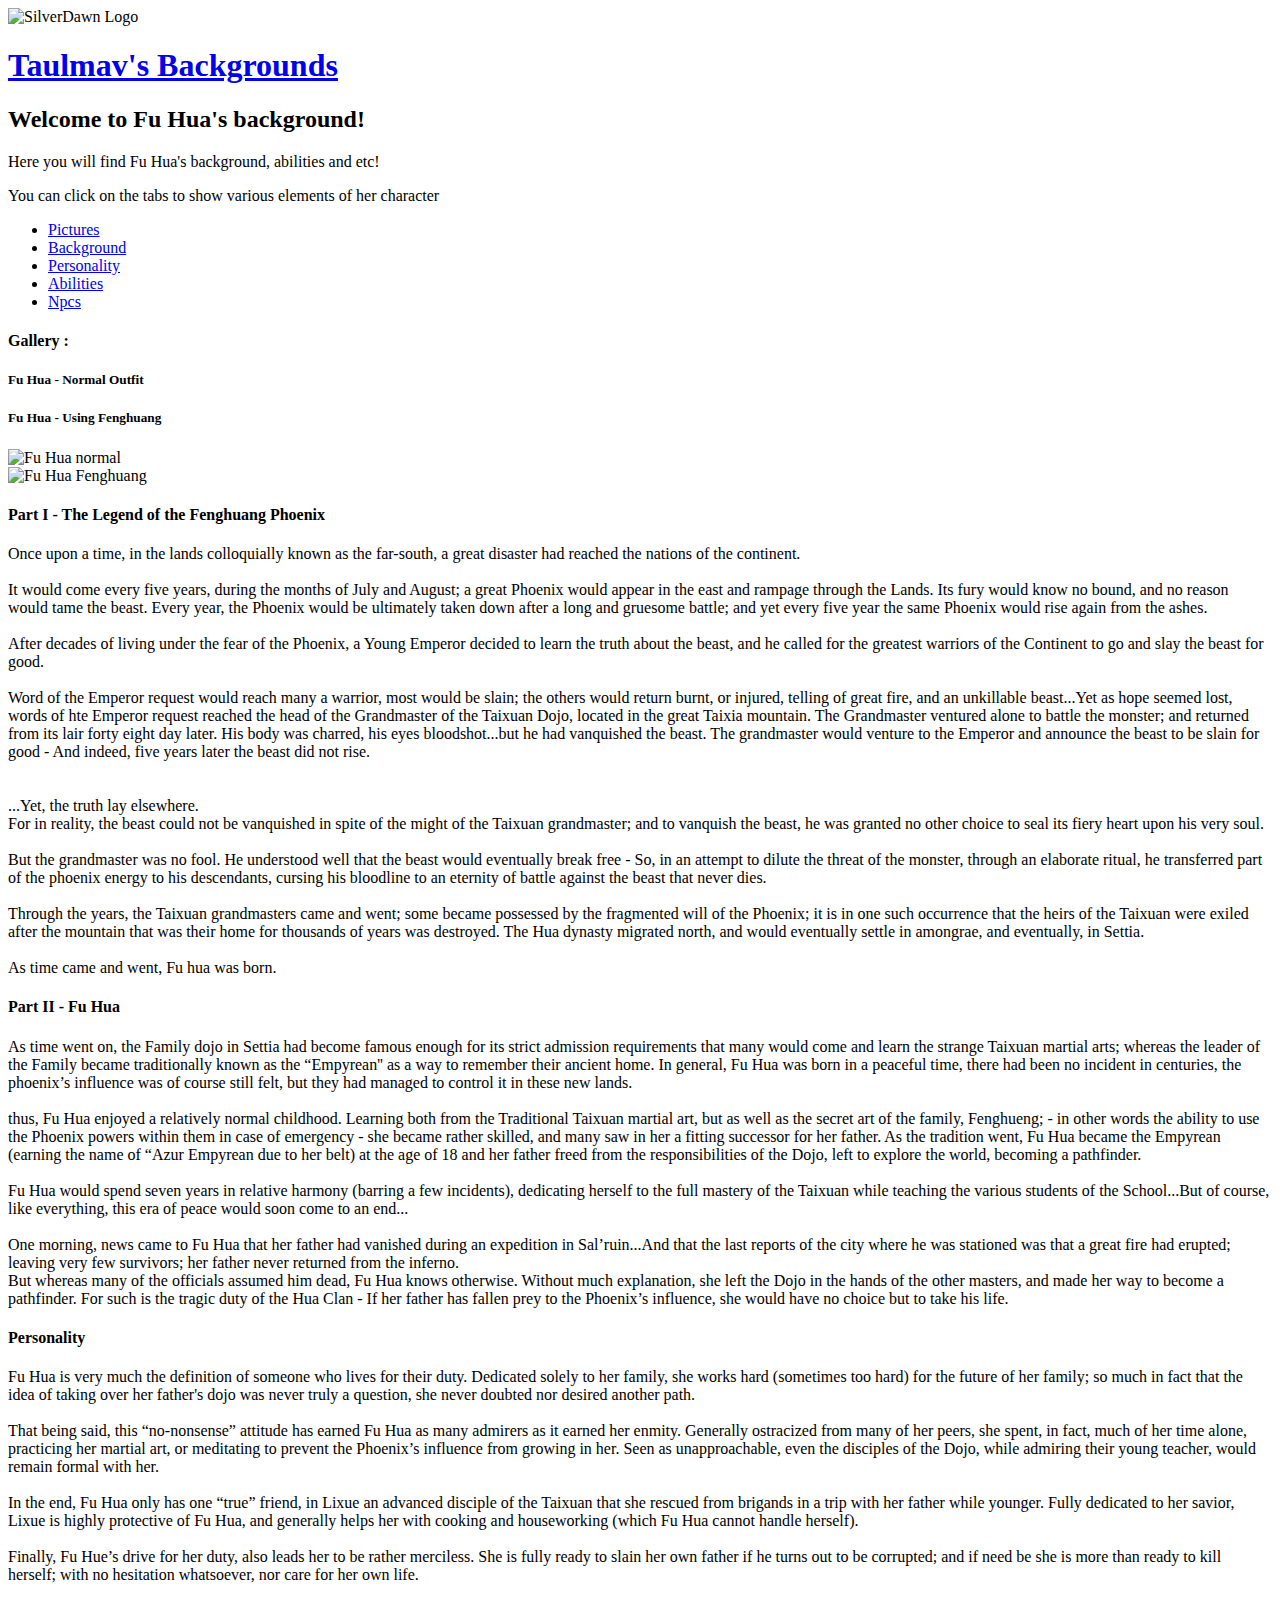
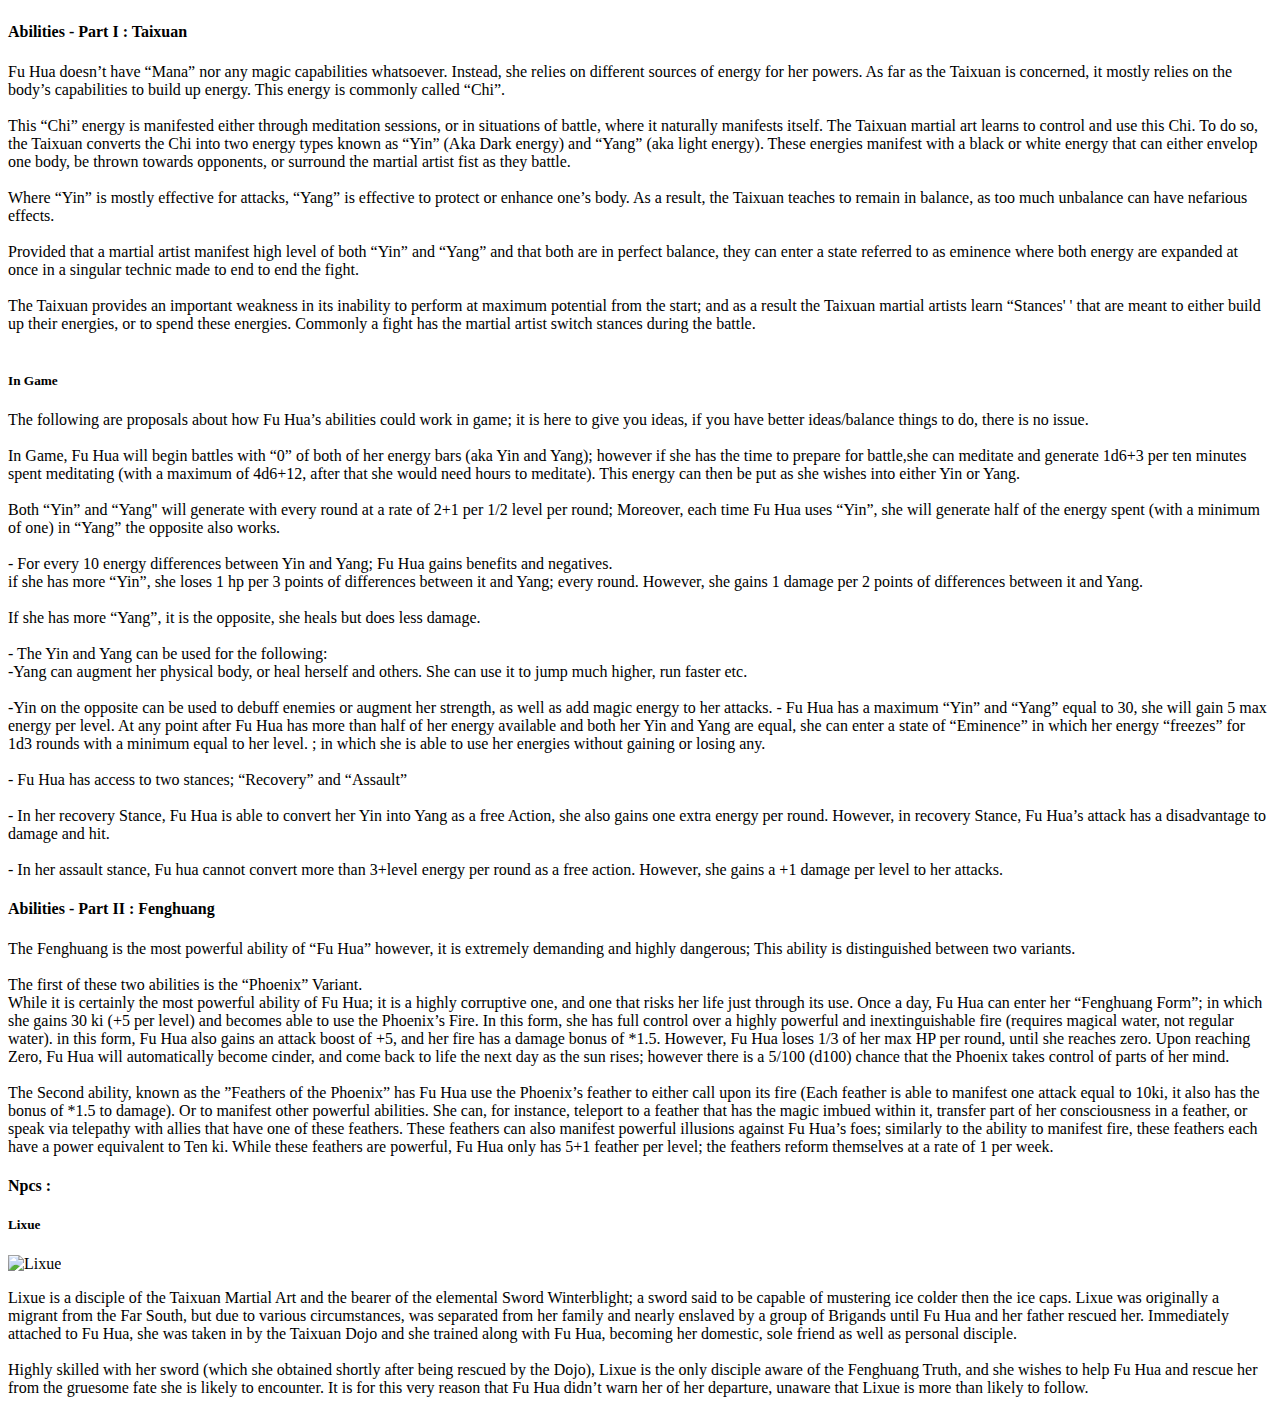
==== background.html @ c0427c23 "test github" ====
<!DOCTYPE html>
<html lang="en">
  <head>
    <meta charset="UTF-8" />
    <meta http-equiv="X-UA-Compatible" content="IE=edge" />
    <meta name="viewport" content="width=device-width, initial-scale=1.0" />
    <title>Taulmav's Backgrounds</title>
    <link rel="stylesheet" href="./style/style.css" />
  </head>
  <body>
    <main>
      <header class="header">
        <div class="header_logo">
          <img src="./images/Silverdawn.png" alt="SilverDawn Logo" />
        </div>
        <a href="index.html"><h1>Taulmav's Backgrounds</h1></a>
      </header>
      <div class="text-area">
        <div class="text-area_title">
          <h2>Welcome to Fu Hua's background!</h2>
        </div>
        <div class="text-area_desc">
          <p>Here you will find Fu Hua's background, abilities and etc!</p>
          <p>You can click on the tabs to show various elements of her character</p>
        </div>
      </div>
      <article class="article">
        <div class="container">
          <!-- Tabs -->
          <ul id="nav-tab" class="nav">
            <li class="active"><a href="#home">Pictures</a></li>
            <li><a href="#profile">Background</a></li>
            <li><a href="#messages">Personality</a></li>
            <li><a href="#settings">Abilities</a></li>
            <li><a href="#Npcs">Npcs</a></li>
          </ul>
          <!-- Tab panes -->
          <div class="tab-content">
            <div class="tab-pane active" id="home">
              <h4 class="cardChar_title">Gallery :</h4>
              <div class="cardChar_imgs">
                <div class="cardChar_titlesimg">
                  <h5>Fu Hua - Normal Outfit</h5>
                  <h5>Fu Hua - Using Fenghuang</h5>
                </div>
                <div class="cardChar_imgproper">
                  <div class="imgdiv1">
                    <img src="../images/fu_hua.png" alt="Fu Hua normal" />
                  </div>
                  <div class="imgdiv2">
                    <img src="./images/Phoenix.png" alt="Fu Hua Fenghuang" />
                  </div>
                </div>
              </div>
            </div>
            <div class="tab-pane" id="profile">
              <h4 class="cardChar_title">
                Part I - The Legend of the Fenghuang Phoenix
              </h4>
              <p class="cardChar_text">
                Once upon a time, in the lands colloquially known as the
                far-south, a great disaster had reached the nations of the
                continent.<br /><br />

                It would come every five years, during the months of July and
                August; a great Phoenix would appear in the east and rampage
                through the Lands. Its fury would know no bound, and no reason
                would tame the beast. Every year, the Phoenix would be
                ultimately taken down after a long and gruesome battle; and yet
                every five year the same Phoenix would rise again from the
                ashes.<br /><br />

                After decades of living under the fear of the Phoenix, a Young
                Emperor decided to learn the truth about the beast, and he
                called for the greatest warriors of the Continent to go and slay
                the beast for good.<br /><br />

                Word of the Emperor request would reach many a warrior, most
                would be slain; the others would return burnt, or injured,
                telling of great fire, and an unkillable beast...Yet as hope
                seemed lost, words of hte Emperor request reached the head of
                the Grandmaster of the Taixuan Dojo, located in the great Taixia
                mountain. The Grandmaster ventured alone to battle the monster;
                and returned from its lair forty eight day later. His body was
                charred, his eyes bloodshot...but he had vanquished the beast.
                The grandmaster would venture to the Emperor and announce the
                beast to be slain for good - And indeed, five years later the
                beast did not rise.<br /><br /><br />

                ...Yet, the truth lay elsewhere.<br />
                For in reality, the beast could not be vanquished in spite of
                the might of the Taixuan grandmaster; and to vanquish the beast,
                he was granted no other choice to seal its fiery heart upon his
                very soul.<br /><br />

                But the grandmaster was no fool. He understood well that the
                beast would eventually break free - So, in an attempt to dilute
                the threat of the monster, through an elaborate ritual, he
                transferred part of the phoenix energy to his descendants,
                cursing his bloodline to an eternity of battle against the beast
                that never dies.<br /><br />

                Through the years, the Taixuan grandmasters came and went; some
                became possessed by the fragmented will of the Phoenix; it is in
                one such occurrence that the heirs of the Taixuan were exiled
                after the mountain that was their home for thousands of years
                was destroyed. The Hua dynasty migrated north, and would
                eventually settle in amongrae, and eventually, in Settia.<br /><br />

                As time came and went, Fu hua was born.<br />
              </p>
              <h4 class="cardChar_title">Part II - Fu Hua</h4>
              <p class="cardChar_text">
                As time went on, the Family dojo in Settia had become famous
                enough for its strict admission requirements that many would
                come and learn the strange Taixuan martial arts; whereas the
                leader of the Family became traditionally known as the
                “Empyrean'' as a way to remember their ancient home. In general,
                Fu Hua was born in a peaceful time, there had been no incident
                in centuries, the phoenix’s influence was of course still felt,
                but they had managed to control it in these new lands.<br /><br />

                thus, Fu Hua enjoyed a relatively normal childhood. Learning
                both from the Traditional Taixuan martial art, but as well as
                the secret art of the family, Fenghueng; - in other words the
                ability to use the Phoenix powers within them in case of
                emergency - she became rather skilled, and many saw in her a
                fitting successor for her father. As the tradition went, Fu Hua
                became the Empyrean (earning the name of “Azur Empyrean due to
                her belt) at the age of 18 and her father freed from the
                responsibilities of the Dojo, left to explore the world,
                becoming a pathfinder. <br />
                <br />

                Fu Hua would spend seven years in relative harmony (barring a
                few incidents), dedicating herself to the full mastery of the
                Taixuan while teaching the various students of the School...But
                of course, like everything, this era of peace would soon come to
                an end...<br /><br />

                One morning, news came to Fu Hua that her father had vanished
                during an expedition in Sal’ruin...And that the last reports of
                the city where he was stationed was that a great fire had
                erupted; leaving very few survivors; her father never returned
                from the inferno.<br />
                But whereas many of the officials assumed him dead, Fu Hua knows
                otherwise. Without much explanation, she left the Dojo in the
                hands of the other masters, and made her way to become a
                pathfinder. For such is the tragic duty of the Hua Clan - If her
                father has fallen prey to the Phoenix’s influence, she would
                have no choice but to take his life.
              </p>
            </div>
            <div class="tab-pane" id="messages">
              <h4 class="cardChar_title">Personality</h4>
              <p class="cardChar_text">
                Fu Hua is very much the definition of someone who lives for their duty. Dedicated solely to her family, she works hard (sometimes too hard) for the future of her family; so much in fact that the idea of taking over her father's dojo was never truly a question, she never doubted nor desired another path. <br><br>
                That being said, this “no-nonsense” attitude has earned Fu Hua as many admirers as it earned her enmity. Generally ostracized from many of her peers, she spent, in fact, much of her time alone, practicing her martial art, or meditating to prevent the Phoenix’s influence from growing in her. Seen as unapproachable, even the disciples of the Dojo, while admiring their young teacher, would remain formal with her. <br><br>
                In the end, Fu Hua only has one “true” friend, in Lixue an advanced disciple of the Taixuan that she rescued from brigands in a trip with her father while younger. Fully dedicated to her savior, Lixue is highly protective of Fu Hua, and generally helps her with cooking and houseworking (which Fu Hua cannot handle herself).<br><br>
                Finally, Fu Hue’s drive for her duty, also leads her to be rather merciless. She is fully ready to slain her own father if he turns out to be corrupted; and if need be she is more than ready to kill herself; with no hesitation whatsoever, nor care for her own life. <br><br>
                
              </p>
            </div>
            <div class="tab-pane" id="settings">
              <h4 class="cardChar_title">Abilities - Part I : Taixuan</h4>
              <p class="cardChar_text">
                Fu Hua doesn’t have “Mana” nor any magic capabilities whatsoever. Instead, she relies on different sources of energy for her powers. As far as the Taixuan is concerned, it mostly relies on the body’s capabilities to build up energy. This energy is commonly called  <span>“Chi”</span>.<br><br>
                This “Chi” energy is manifested either through meditation sessions, or in situations of battle, where it naturally manifests itself. The Taixuan martial art learns to control and use this Chi. To do so, the Taixuan converts the Chi into two energy types known as “Yin” (Aka Dark energy) and “Yang” (aka light energy). These energies manifest with a black or white energy that can either envelop one body, be thrown towards opponents, or surround the martial artist fist as they battle.<br><br>
                Where “Yin” is mostly effective for attacks, “Yang” is effective to protect or enhance one’s body. As a result, the Taixuan teaches to remain in balance, as too much unbalance can have nefarious effects.<br><br>
                Provided that a martial artist manifest high level of both “Yin” and “Yang” and that both are in perfect balance, they can enter a state referred to as <span>eminence</span> where both energy are expanded at once in a singular technic made to end to end the fight.<br><br>
                The Taixuan provides an important weakness in its inability to perform at maximum potential from the start; and as a result the Taixuan  martial artists learn “Stances' ' that are meant to either build up their energies, or to spend these energies. Commonly a fight has the martial artist switch stances during the battle.<br><br>
              </p>
              <h5 class="cardChar_subtitle">In Game</h5>
              <p class="cardChar_text">The following are proposals about how Fu Hua’s abilities could work in game; it is here to give you ideas, if you have better ideas/balance things to do, there is no issue.<br><br>
                In Game, Fu Hua will begin battles with “0” of both of her energy bars (aka Yin and Yang); however if she has the time to prepare for battle,she can meditate and generate 1d6+3 per ten minutes spent meditating (with a maximum of 4d6+12, after that she would need hours to meditate). This energy can then be put as she wishes into either Yin or Yang.<br><br>
                Both “Yin” and “Yang'' will generate with every round at a rate of 2+1 per 1/2 level per round; Moreover, each time Fu Hua uses “Yin”, she will generate half of the energy spent (with a minimum of one) in “Yang” the opposite also works.<br><br>
                - For every 10 energy differences between Yin and Yang; Fu Hua gains benefits and negatives.<br> if she has more “Yin”, she loses 1 hp per 3 points of differences between it and Yang; every round. However, she gains 1 damage per 2 points of differences between it and Yang.<br><br>
                If she has more “Yang”, it is the opposite, she heals but does less damage.<br><br>
                - The Yin and Yang can be used for the following: <br>-<span>Yang</span> can augment her physical body, or heal herself and others. She can use it to jump much higher, run faster etc. <br><br>-<span>Yin</span> on the opposite can be used to debuff enemies or augment her strength, as well as add magic energy to her attacks.
                - Fu Hua has a maximum “Yin” and “Yang” equal to 30, she will gain 5 max energy per level. At any point after Fu Hua has more than half of her energy available and both her Yin and Yang are equal, she can enter a state of “Eminence” in which her energy “freezes” for 1d3 rounds with a minimum equal to her level. ; in which she is able to use her energies without gaining or losing any.<br><br>
                - Fu Hua has access to two stances; “Recovery” and “Assault” <br><br>- In her recovery Stance, Fu Hua is able to convert her Yin into Yang as a free Action, she also gains one extra energy per round. However, in recovery Stance, Fu Hua’s attack has a disadvantage to damage and hit.<br><br>- In her assault stance, Fu hua cannot convert more than 3+level energy per round as a free action. However, she gains a +1 damage per level to her attacks.
                </p>
                <h4 class="cardChar_title">Abilities - Part II : Fenghuang</h4>
                <p  class="cardChar_text">The Fenghuang is the most powerful ability of  “Fu Hua” however, it is extremely demanding and highly dangerous; This ability is distinguished between two variants.<br><br>

                    The first of these two abilities is the  <span>“Phoenix”</span> Variant.<br>
                    While it is certainly the most powerful ability of Fu Hua; it is a highly corruptive one, and one that risks her life just through its use. Once a day, Fu Hua can enter her “Fenghuang Form”; in which she gains 30 ki (+5 per level) and becomes able to use the Phoenix’s Fire. In this form, she has full control over a highly powerful and inextinguishable fire (requires magical water, not regular water). in this form, Fu Hua also gains an attack boost of +5, and her fire has a damage bonus of *1.5. However, Fu Hua loses 1/3 of her max HP per round, until she reaches zero. Upon reaching Zero, Fu Hua will automatically become cinder, and come back to life the next day as the sun rises; however there is a 5/100 (d100) chance that the Phoenix takes control of parts of her mind.
                    <br><br>
                    
                    The Second ability, known as the <span>”Feathers of the Phoenix”</span> has Fu Hua use the Phoenix’s feather to either call upon its fire (Each feather is able to manifest one attack equal to 10ki, it also has the bonus of *1.5 to damage). Or to manifest other powerful abilities. She can, for instance, teleport to a feather that has the magic imbued within it, transfer part of her consciousness in a feather, or speak via telepathy with allies that have one of these feathers. These feathers can also manifest powerful illusions against Fu Hua’s foes; similarly to the ability to manifest fire, these feathers each have a power equivalent to Ten ki. 
                    While these feathers are powerful, Fu Hua only has 5+1 feather per level; the feathers reform themselves at a rate of 1 per week.
                    
                    </p>
            </div>
            <div class="tab-pane" id="Npcs">
                <h4 class="cardChar_title">Npcs :</h4>
                <h5 class="npc-name">Lixue</h5>
                <div class="npc-img-container">
                    <div class="npc-img">
                    <img src="./images/Lixue.jpg" alt="Lixue">
                    </div>
                </div>                    
                <p  class="cardChar_text">Lixue is a disciple of the Taixuan Martial Art and the bearer of the elemental Sword Winterblight; a sword said to be capable of mustering ice colder then the ice caps. Lixue was originally a migrant from the Far South, but due to various circumstances, was separated from her family and nearly enslaved by a group of Brigands until Fu Hua and her father rescued her. Immediately attached to Fu Hua, she was taken in by the Taixuan Dojo and she trained along with Fu Hua, becoming her domestic, sole friend as well as personal disciple.<br><br>
                    Highly skilled with her sword (which she obtained shortly after being rescued by the Dojo), Lixue is the only disciple aware of the Fenghuang Truth, and she wishes to help Fu Hua and rescue her from the gruesome fate she is likely to encounter. It is for this very reason that Fu Hua didn’t warn her of her departure, unaware that Lixue is more than likely to follow.
                </p>
            </div>
          </div>
        </div>
      </article>
    </main>
    <script src="./scripts/script.js"></script>
  </body>
</html>
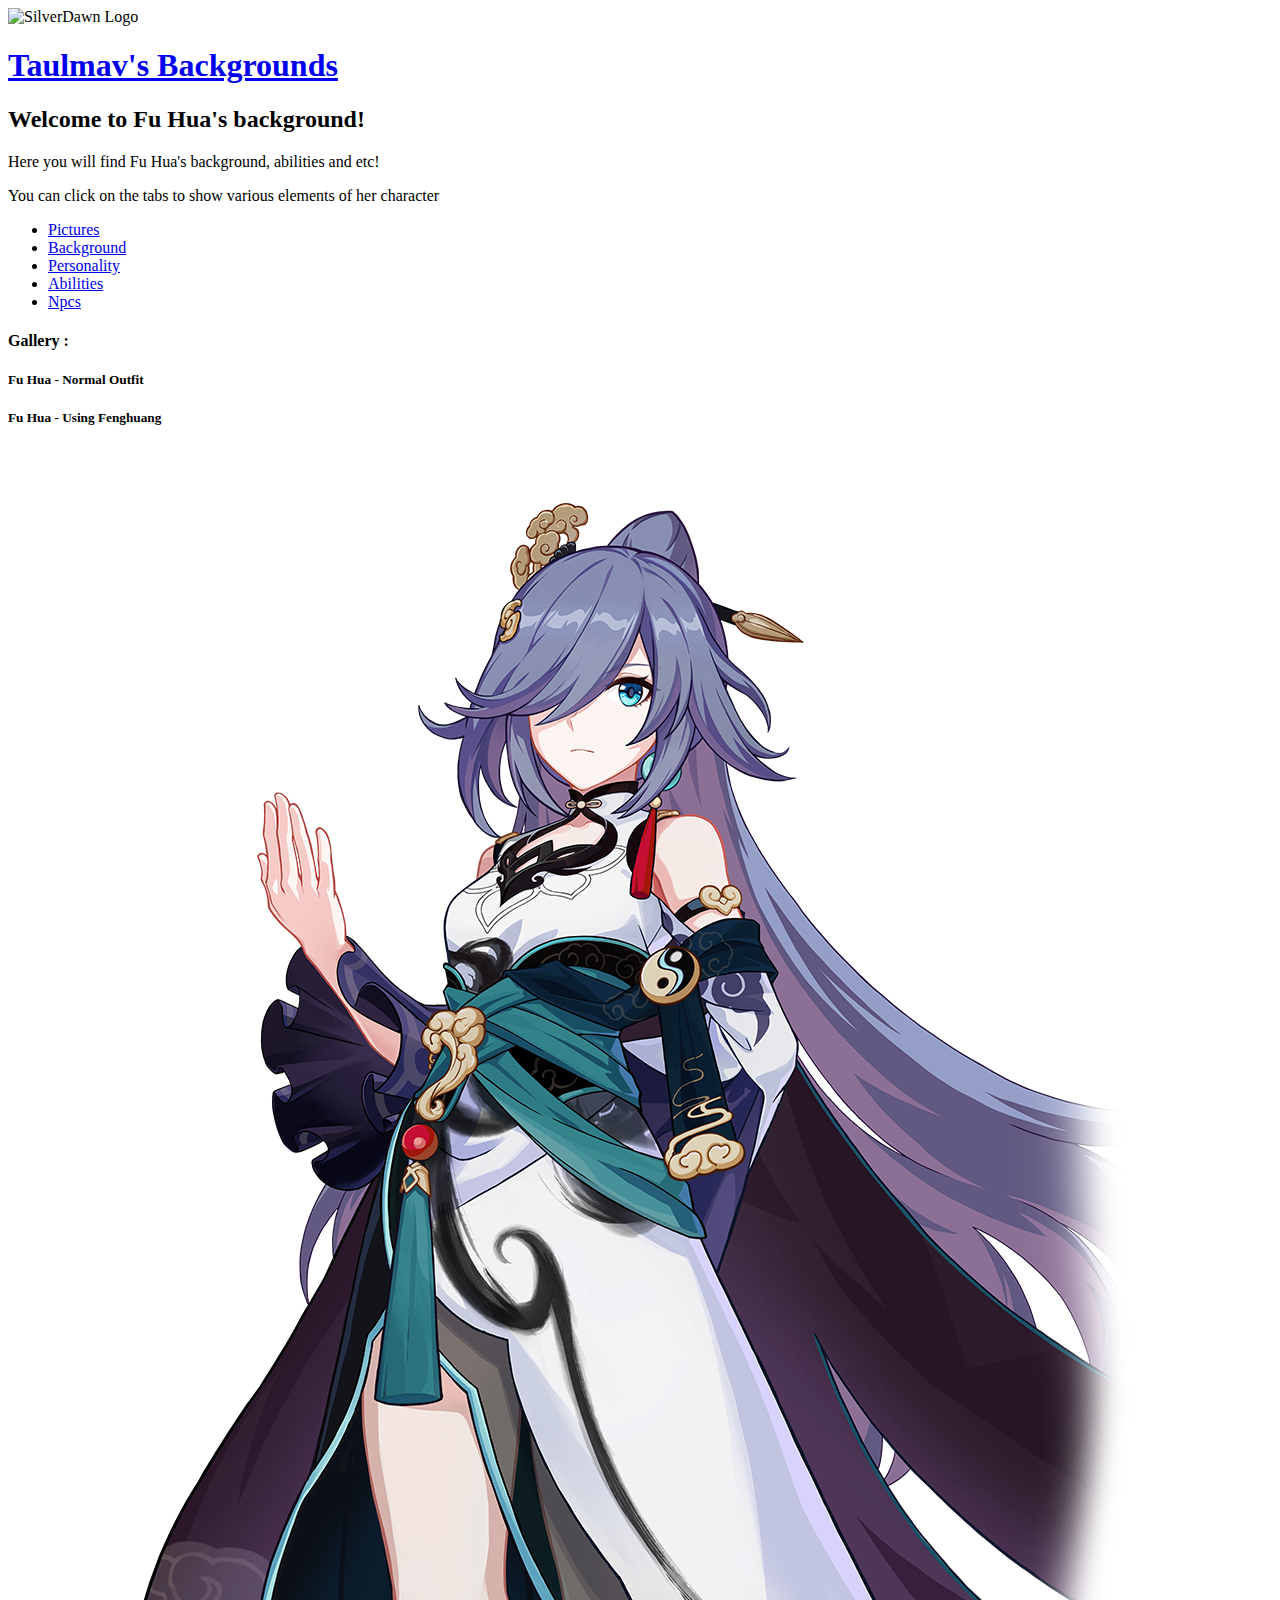
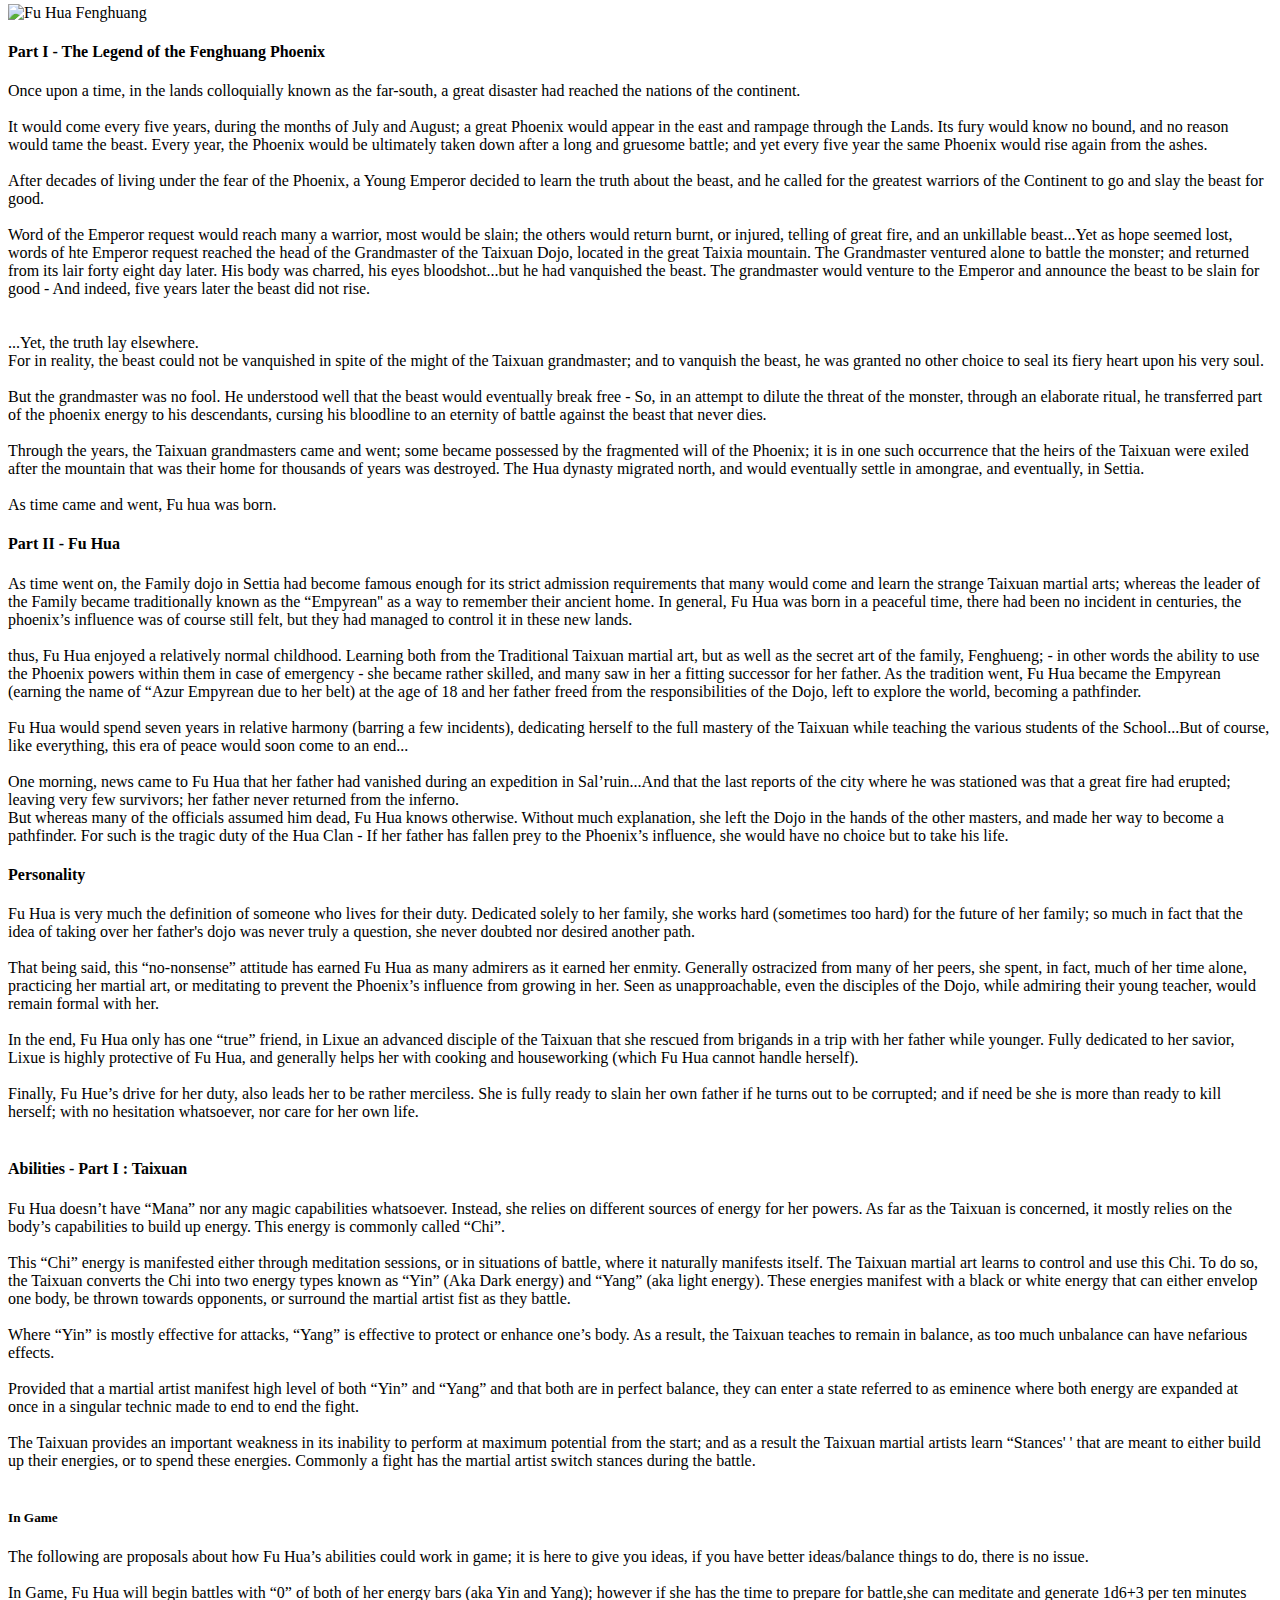
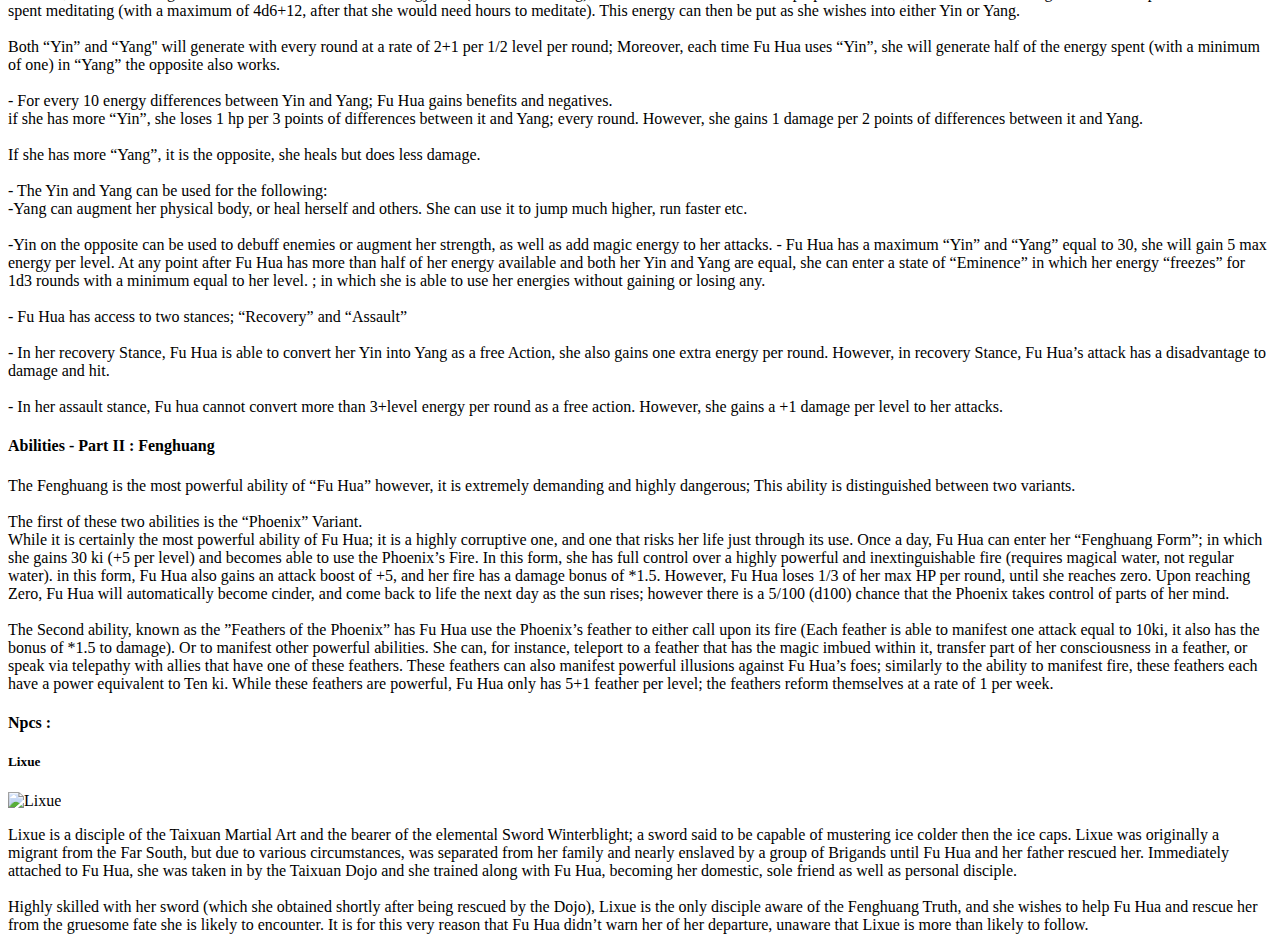
==== commit 7670ccdf: "changement lien pour github" ====
--- a/background.html
+++ b/background.html
@@ -45,7 +45,7 @@
                 </div>
                 <div class="cardChar_imgproper">
                   <div class="imgdiv1">
-                    <img src="../images/fu_hua.png" alt="Fu Hua normal" />
+                    <img src="fuhua.png" alt="Fu Hua normal" />
                   </div>
                   <div class="imgdiv2">
                     <img src="./images/Phoenix.png" alt="Fu Hua Fenghuang" />
